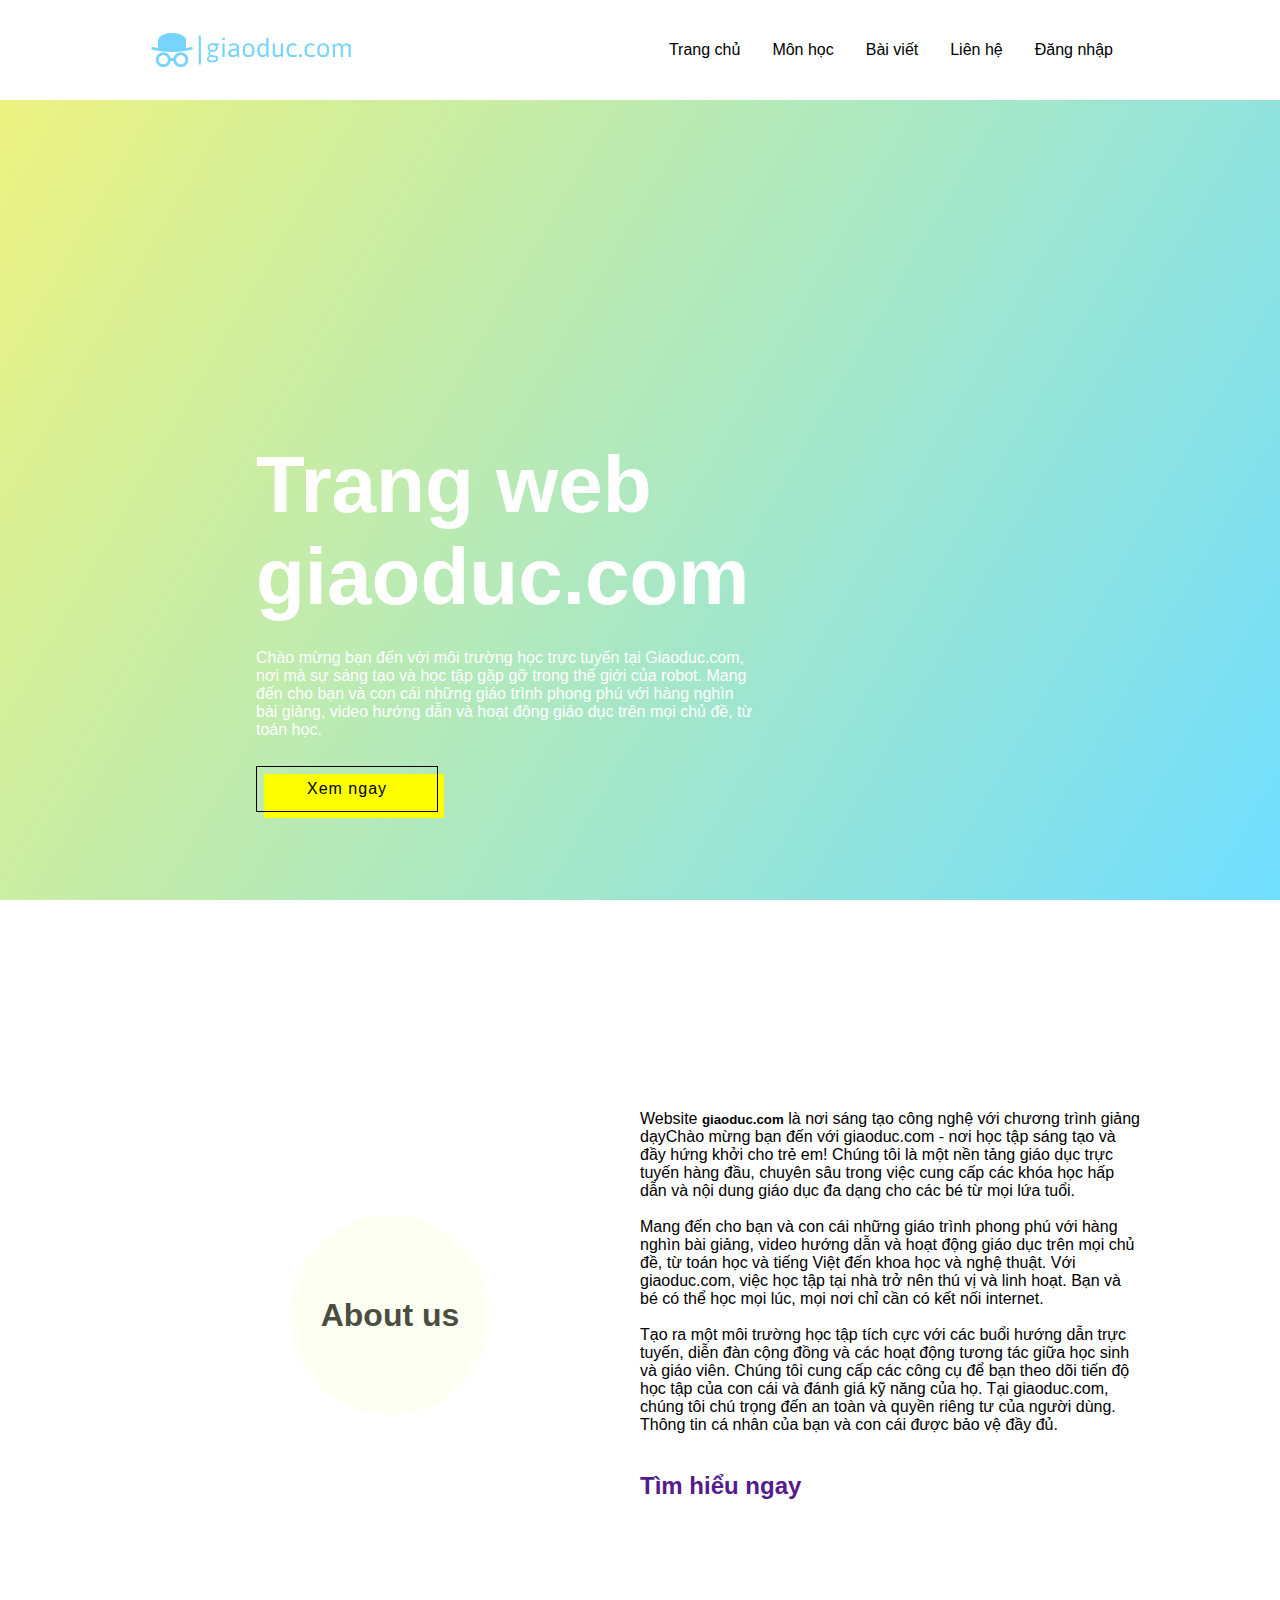
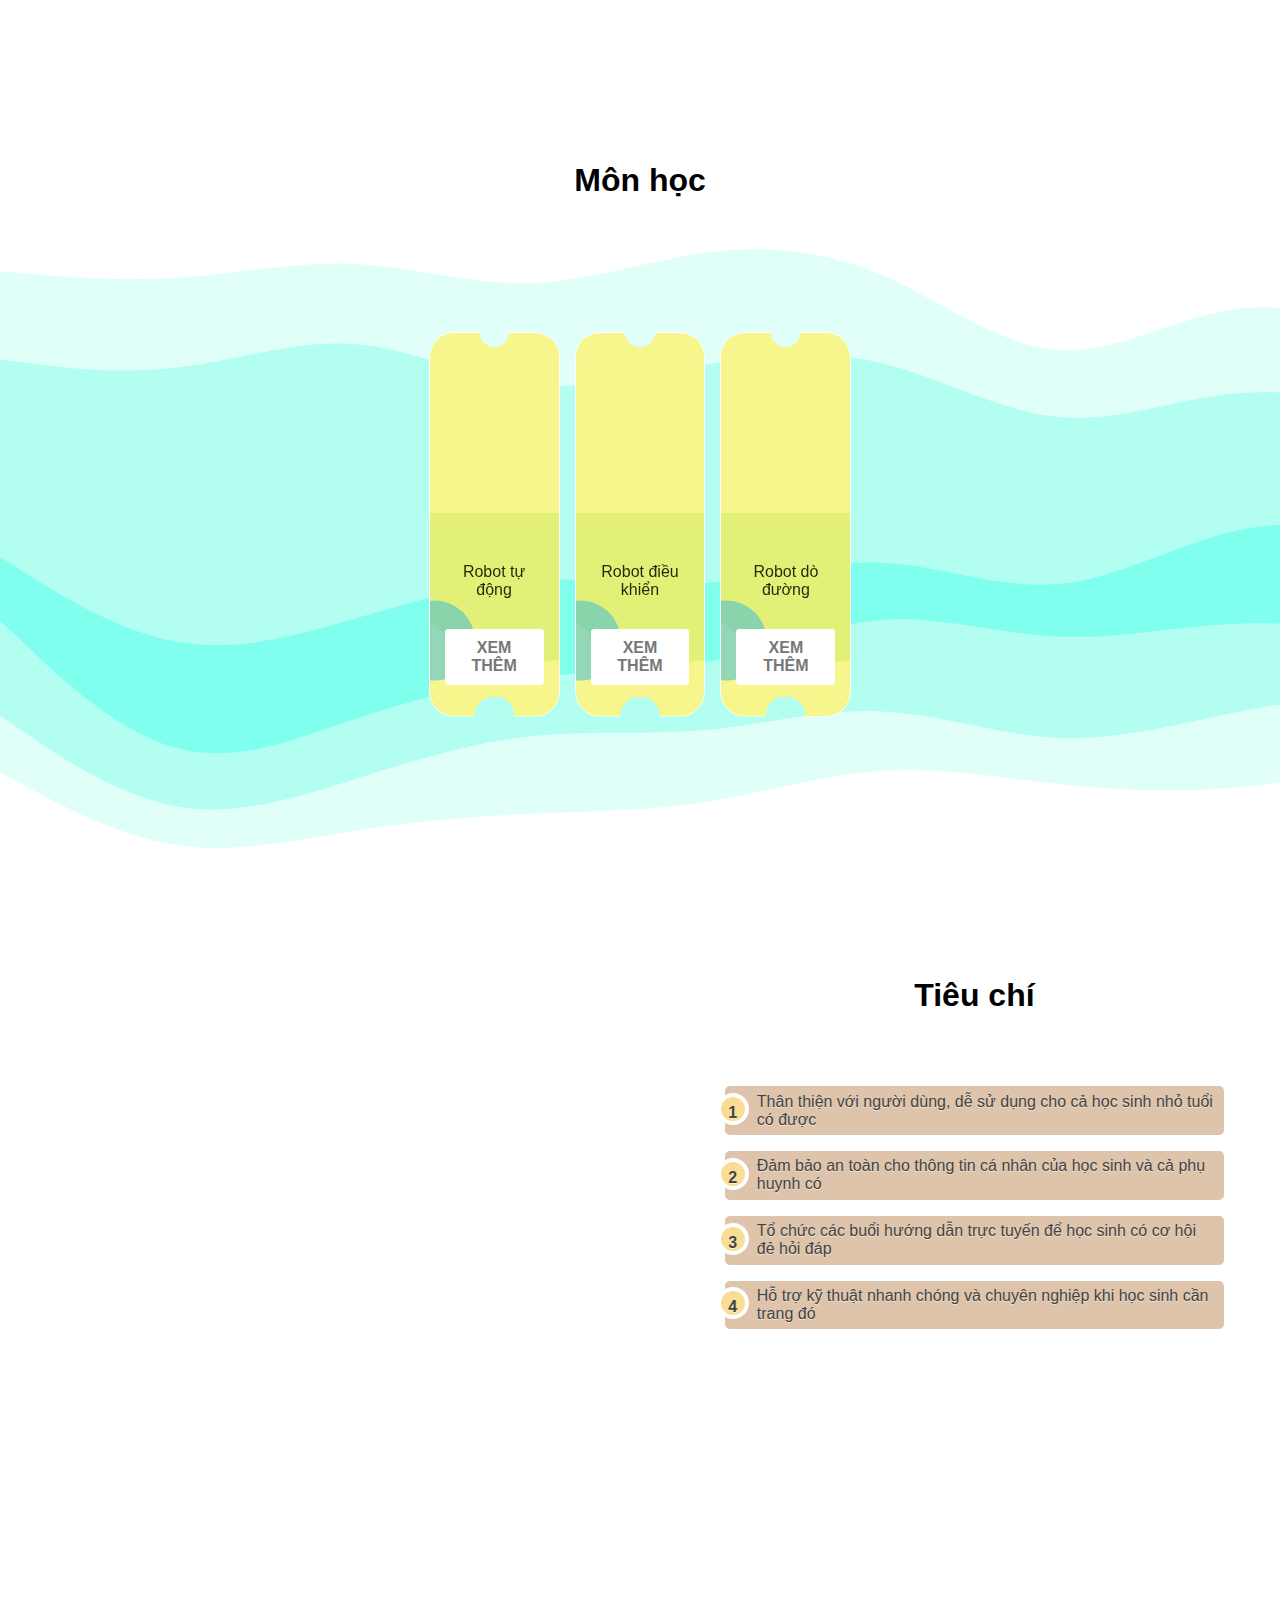
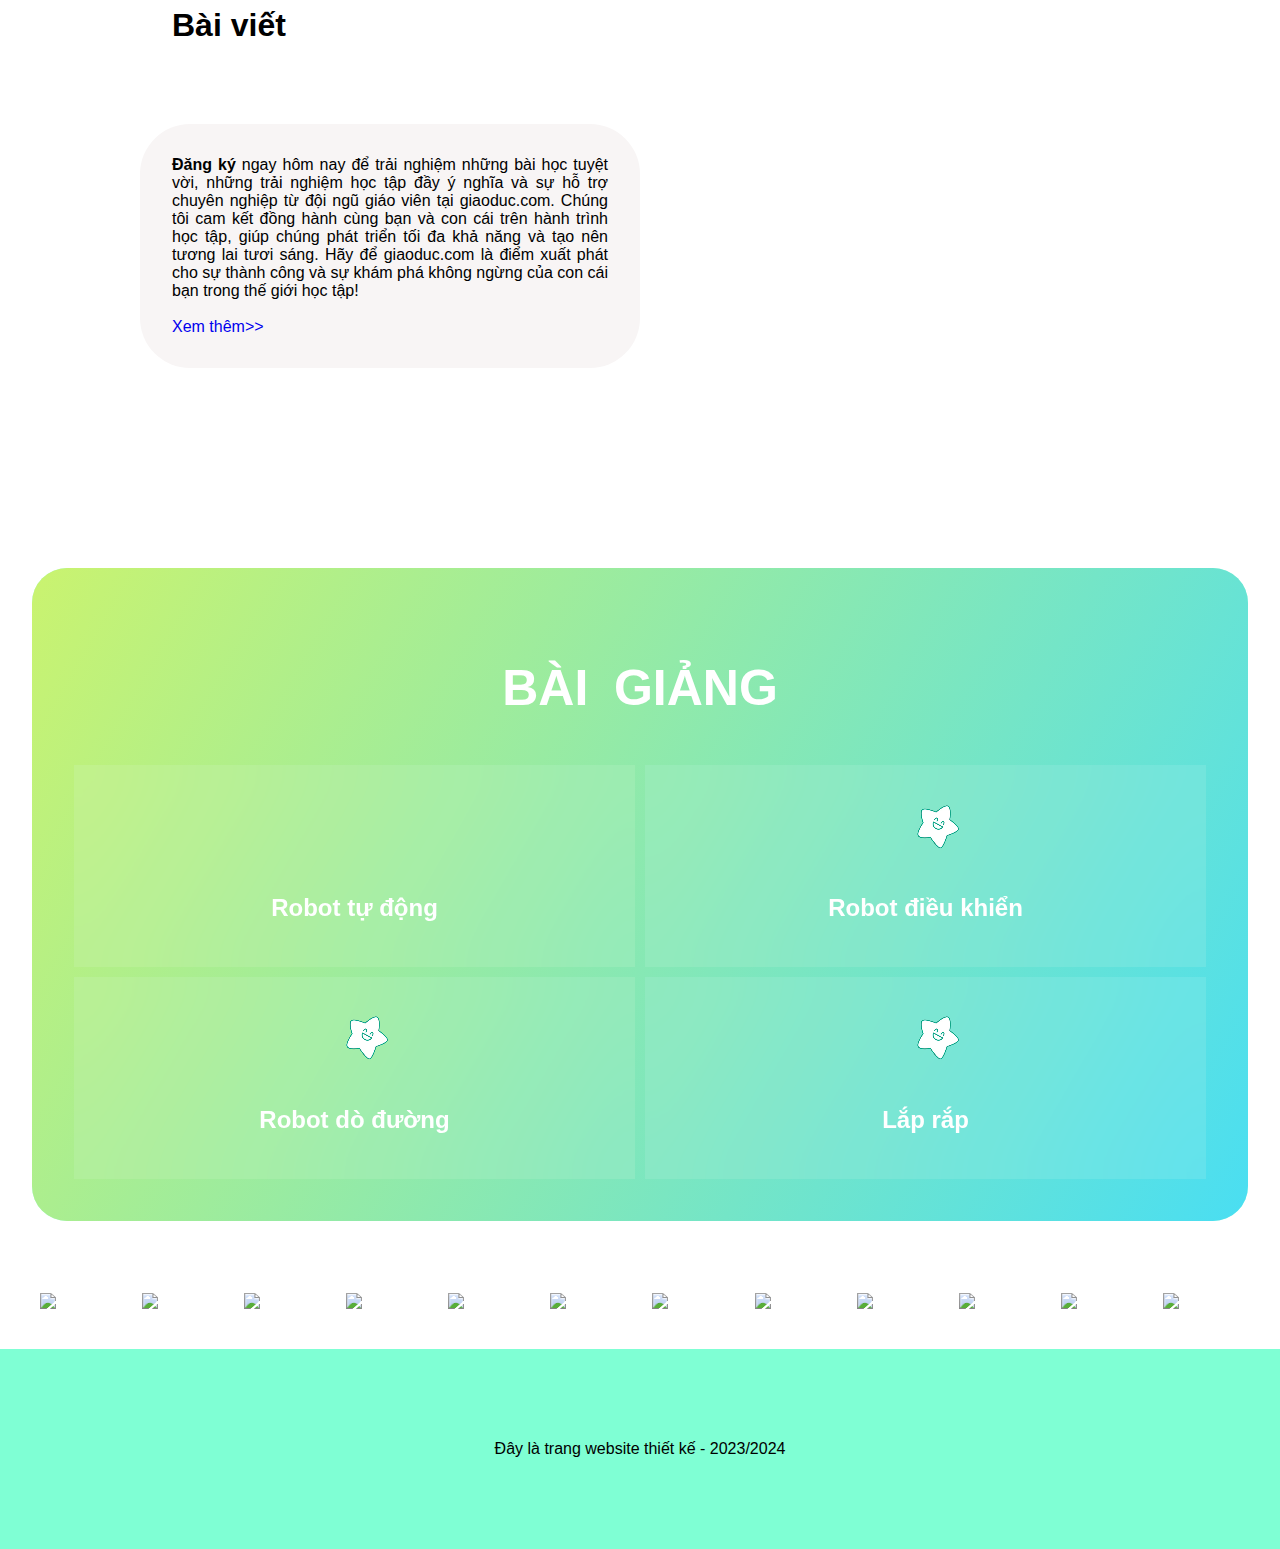
==== index.html @ 17409493 "Add files via upload" ====
<!DOCTYPE html>

<head>
    <title>Trang chủ</title>
    <meta name="viewport" content="width=device-width, initial-scale=1.0">
    <link rel="stylesheet" href="style.css">
    <script src="https://cdnjs.cloudflare.com/ajax/libs/jquery/3.7.1/jquery.min.js"
        integrity="sha512-v2CJ7UaYy4JwqLDIrZUI/4hqeoQieOmAZNXBeQyjo21dadnwR+8ZaIJVT8EE2iyI61OV8e6M8PP2/4hpQINQ/g=="
        crossorigin="anonymous" referrerpolicy="no-referrer"></script>

    <script src="https://cdnjs.cloudflare.com/ajax/libs/magnific-popup.js/1.1.0/jquery.magnific-popup.js"
        integrity="sha512-C1zvdb9R55RAkl6xCLTPt+Wmcz6s+ccOvcr6G57lbm8M2fbgn2SUjUJbQ13fEyjuLViwe97uJvwa1EUf4F1Akw=="
        crossorigin="anonymous" referrerpolicy="no-referrer"></script>

    <link rel="stylesheet" href="https://cdnjs.cloudflare.com/ajax/libs/magnific-popup.js/1.1.0/magnific-popup.css"
        integrity="sha512-WEQNv9d3+sqyHjrqUZobDhFARZDko2wpWdfcpv44lsypsSuMO0kHGd3MQ8rrsBn/Qa39VojphdU6CMkpJUmDVw=="
        crossorigin="anonymous" referrerpolicy="no-referrer" />
</head>

<body>
    <header>

        <nav class="navbar" style="background-color: white;">
            <div class="flex">
                <!-- LOGO -->
                <a class="logo" href="./index.html">
                    <img class="" src="./logo.png" alt="image1" width="200">
                </a>
                <!-- MENU CHÍNH -->
                <div>
                    <ul>
                        <li><a href="index.html">Trang chủ</a></li>
                        <li><a href="#click-in-link">Môn học</a></li>
                        <li><a href="contents.html">Bài viết</a></li>
                        <li><a href="">Liên hệ</a></li>
                        <li><a href="login.html">Đăng nhập</a></li>
                    </ul>
                </div>
            </div>
        </nav>


        <div class="bk-image" style="position: relative;overflow: hidden;">
            <!-- <img class="background" src="./tk(1).jpg" alt="image1"> -->
            <div class="c-flex">
                <div class="text-contain">
                    <h1 style="font-size: 500%; margin-bottom: 0rem!important   ;">Trang web giaoduc.com</h1>
                    <div>
                        <h5 style="font-size: 100%; font-weight: normal;">
                            Chào mừng bạn đến với môi trường học trực tuyến tại Giaoduc.com, nơi mà sự sáng tạo và học
                            tập gặp gỡ trong thế giới của robot.
                            Mang đến cho bạn và con cái những giáo trình phong phú với hàng nghìn bài giảng, video hướng
                            dẫn và hoạt động giáo dục trên mọi chủ đề, từ toán học.
                        </h5>
                    </div>
                    <button class="button-52" href="#videostory" id="video" role="button">Xem ngay</button>
                </div>

            </div>
            <!-- <div class="" style="
            position: absolute;
            bottom: 256px;
            left: 128px;">

            <h1 style="
                color: white;
                font-size: 350%;
                text-shadow: 2px 2px 5px #533838;">
                Giới thiệu Teky
            </h1>
            <h5 style="
                color: white;
                font-size: 250%;
                text-shadow: 2px 2px 5px #533838;">TEKY là Học viện sáng tạo công nghệ với chương trình giảng dạy STEAM</h5>

        </div> -->

        </div>

    </header>

    <section class="stt" style="
        padding-top: 65px;
        padding-bottom: 65px;
    ">
        <div class="bg-image flex" style="height: 700px;">
            <div class="flex-write">
                <div class="a">
                    <div class="flex-item">
                        <h1>
                            About us
                        </h1>
                    </div>
                </div>
                <div class="b">
                    Website <h5 style="text-decoration: bold; display: inline;">giaoduc.com</h5> là nơi sáng tạo công
                    nghệ với
                    chương trình giảng dạyChào mừng bạn đến với giaoduc.com - nơi học tập sáng tạo và đầy hứng khởi cho
                    trẻ em! Chúng tôi là một nền tảng giáo dục trực tuyến hàng đầu, chuyên sâu trong việc cung cấp các
                    khóa học hấp dẫn và nội dung giáo dục đa dạng cho các bé từ mọi lứa tuổi.
                    <br></br>

                    Mang đến cho bạn và con cái những giáo trình phong phú với hàng nghìn bài giảng, video hướng dẫn và
                    hoạt động giáo dục trên mọi chủ đề, từ toán học và tiếng Việt đến khoa học và nghệ thuật.

                    Với giaoduc.com, việc học tập tại nhà trở nên thú vị và linh hoạt. Bạn và bé có thể học mọi lúc, mọi
                    nơi chỉ cần có kết nối internet.
                    <br></br>

                    Tạo ra một môi trường học tập tích cực với các buổi hướng dẫn trực tuyến, diễn đàn cộng đồng và các
                    hoạt động tương tác giữa học sinh và giáo viên.

                    Chúng tôi cung cấp các công cụ để bạn theo dõi tiến độ học tập của con cái và đánh giá kỹ năng của
                    họ.

                    Tại giaoduc.com, chúng tôi chú trọng đến an toàn và quyền riêng tư của người dùng. Thông tin cá nhân
                    của bạn và con cái được bảo vệ đầy đủ.
                    <br></br>
                    <h2 style="
                            font-weight: bold; /* Chữ đậm */
                            text-decoration: none; /* Gạch chân */
                            ">
                        <a href="">Tìm hiểu ngay</a>
                    </h2>
                </div>
            </div>
        </div>
    </section>


    <section class="section-card nk" id="click-in-link">
        <div style="text-align: center;">
            <h1 style="
                margin-top: 0px;
                margin-bottom: 0px;    
                z-index: 9;
                position: relative;
            ">
                Môn học
            </h1>
        </div>
        <div class="cont">
            <div class="bt bg-image d-flex" style="height: 550px;">
                <div class="container animated">
                    <div class="image">
                        <img class="img-card" src="https://docom.edu.vn/wp-content/uploads/2019/10/stem-2.jpg" alt="">
                    </div>
                    <div class="con-text">
                        Robot tự động
                        <!-- Các bộ môn giảng dạy tại Teky gồm: Lập trình và phát triển ứng dụng, Robotics Engineering, Công nghệ 3D và MultiMedia. 
                    Chúng tôi tin rằng trẻ em Việt Nam có cơ hội phát triển mạnh mẽ trong một nền kinh tế số và cần được 
                    trang bị sẵn sàng để trở thành những doanh nhân công nghệ trong tương lai. -->
                        <!-- <a class="button" href="">Xem thêm</a> -->
                        <div class="text-box">
                            <a href="multimedia.html" class="btn btn-white btn-animate">xem thêm</a>
                        </div>
                    </div>
                </div>

                <div class="container animated">
                    <div class="image">
                        <img class="img-card"
                            src="https://cdnfiles.bizgo.vn/619/images/2020/10/co-giao-mam-non-khoi-xuong-nhieu-phuong-phap-giao-duc-tien-tien.jpg"
                            alt="">
                    </div>
                    <div class="con-text">
                        Robot điều khiển
                        <div class="text-box">
                            <a href="multimedia.html" class="btn btn-white btn-animate">xem thêm</a>
                        </div>
                    </div>
                </div>

                <div class="container animated">
                    <div class="image">
                        <img class="img-card"
                            src="https://images2.thanhnien.vn/uploaded/nuvuong/2020_12_19/_dsc2103_VLLF.jpg?width=500"
                            alt="">
                    </div>
                    <div class="con-text">
                        Robot dò đường
                        <div class="text-box">
                            <a href="multimedia.html" class="btn btn-white btn-animate">xem thêm</a>
                        </div>
                    </div>
                </div>

            </div>
        </div>

    </section>


    <section class="section-card sms" style="background-color: transparent;">
        <div class="d-flex" style="flex-direction: column;">


            <div class="t-flex">

                <div class="t-image">
                    <img class="img-shape img-card" src="
                    https://www.parents.com/thmb/595334Wl0HQnRAxfMv6Fy7bf9ME=/1500x0/filters:no_upscale():max_bytes(150000):strip_icc()/shutterstock_172261862-2--d36510500ca044e1bd9bb51f798b3141.jpg
                    " alt="">
                </div>
                <div class="t-content">

                    <div class="t-header" style="text-align: center;">
                        <h1>Tiêu chí</h1>
                    </div>

                    <ul class="ul">
                        <li>Thân thiện với người dùng, dễ sử dụng cho cả học sinh nhỏ tuổi có được</li>
                        <li>Đảm bảo an toàn cho thông tin cá nhân của học sinh và cả phụ huynh có</li>
                        <li>Tổ chức các buổi hướng dẫn trực tuyến để học sinh có cơ hội đẻ hỏi đáp</li>
                        <li>Hỗ trợ kỹ thuật nhanh chóng và chuyên nghiệp khi học sinh cần trang đó</li>
                    </ul>
                </div>


            </div>

        </div>
    </section>

    <section class="section-card sc">
        <img class="box-tck" src="https://gtelocalize.com/wp-content/uploads/education-translation-company-cover.jpg"
            alt="">
        <div class="bg-image k-flex sk">
            <div class="t-header" style="padding-top: 3rem;padding-left:2rem;">
                <h1>
                    Bài viết
                </h1>
            </div>
            <div class="sector">
                <div class="images">
                    <!-- <img style="max-width: 100%;" src="tk(1).jpg" alt=""> -->
                </div>
                <div class="contents">
                    <h4 style="text-decoration: bold; display: inline;">Đăng ký</h4> ngay hôm nay để trải nghiệm những
                    bài học tuyệt vời, những trải nghiệm học tập đầy ý nghĩa và sự hỗ trợ chuyên nghiệp từ đội ngũ giáo
                    viên tại giaoduc.com. Chúng tôi cam kết đồng hành cùng bạn và con cái trên hành trình học tập, giúp
                    chúng phát triển tối đa khả năng và tạo nên tương lai tươi sáng.

                    Hãy để giaoduc.com là điểm xuất phát cho sự thành công và sự khám phá không ngừng của con cái bạn
                    trong thế giới học tập!
                    <br><br>

                    <a href="contents.html" alt="">Xem thêm>></a>

                </div>
            </div>
        </div>

    </section>

    <section>
        <div class="section-card section-video">
            <div class="sect">
                <div>
                </div>
                <div class="sections-title">
                    <div class="wavy">
                        <h2 style="--i:2; font-size: 50px;">BÀI</span>
                            <h2 style="--i:6; font-size: 50px;"> </span>
                                <h2 style="--i:8; font-size: 50px;">GIẢNG</span>
                    </div>
                    <div class="content">
                        <div class="row">
                            <div class="column">
                                <video width="80" height="80" autoplay muted loop>
                                    <source src="video.webm" type="video/webm">
                                </video>
                                <a href="details.html">
                                    <h2>Robot tự động</h2>
                                </a>

                            </div>

                            <div class="column">
                                <video width="80" height="80" autoplay muted loop>
                                    <source src="video.webm" type="video/webm">
                                </video>
                                <a href="details.html">
                                    <h2>Robot điều khiển</h2>
                                </a>
                            </div>

                            <div class="column">
                                <video width="80" height="80" autoplay muted loop>
                                    <source src="video.webm" type="video/webm">
                                </video>
                                <a href="details.html">
                                    <h2>Robot dò đường</h2>
                                </a>
                            </div>

                            <div class="column">
                                <video width="80" height="80" autoplay muted loop>
                                    <source src="video.webm" type="video/webm">
                                </video>
                                <a href="details.html">
                                    <h2>Lắp rắp</h2>
                                </a>
                            </div>
                        </div>
                    </div>
                </div>
            </div>
        </div>
    </section>

    <section class="sectss">
        <div class="carousel">

            <div class="carousel__items">
                <img class="carousel__img"
                    src="https://livedemo00.template-help.com/wt_58879_v1/images/home-07-384x256.jpg">
                <img class="carousel__img"
                    src="https://livedemo00.template-help.com/wt_58879_v1/images/home-08-384x256.jpg">
                <img class="carousel__img"
                    src="https://livedemo00.template-help.com/wt_58879_v1/images/home-11-384x256.jpg">
                <img class="carousel__img"
                    src="https://livedemo00.template-help.com/wt_58879_v1/images/home-09-384x256.jpg">
                <img class="carousel__img"
                    src="https://livedemo00.template-help.com/wt_58879_v1/images/home-10-384x256.jpg">

                <img class="carousel__img"
                    src="https://livedemo00.template-help.com/wt_58879_v1/images/home-07-384x256.jpg">
                <img class="carousel__img"
                    src="https://livedemo00.template-help.com/wt_58879_v1/images/home-08-384x256.jpg">
                <img class="carousel__img"
                    src="https://livedemo00.template-help.com/wt_58879_v1/images/home-11-384x256.jpg">
                <img class="carousel__img"
                    src="https://livedemo00.template-help.com/wt_58879_v1/images/home-09-384x256.jpg">
                <img class="carousel__img"
                    src="https://livedemo00.template-help.com/wt_58879_v1/images/home-10-384x256.jpg">

                <img class="carousel__img"
                    src="https://livedemo00.template-help.com/wt_58879_v1/images/home-09-384x256.jpg">
                <img class="carousel__img"
                    src="https://livedemo00.template-help.com/wt_58879_v1/images/home-10-384x256.jpg">

            </div>
        </div>

    </section>


    <footer style="background-color: aquamarine; height: 200px" id="address">
        <p style="text-align: center;">
            Đây là trang website thiết kế - 2023/2024
        </p>
    </footer>

    <div id="videostory" style="display: flex; align-items: center ; 
    justify-content: center;">
        <iframe id='iame' style="display: none;" width="560" height="410"
            src="https://www.youtube.com/embed/tAvOOTgGZw0?si=-RJew6k0mh5dyVUH" title="YouTube video player"
            frameborder="0"
            allow="accelerometer; autoplay; clipboard-write; encrypted-media; gyroscope; picture-in-picture; web-share"
            allowfullscreen></iframe>
    </div>

    <script>
        $('#video').click(function () {
            $("#iame").css(
                "display", "block"
            );
        });

        $('#video').magnificPopup({
            type: 'inline',
            midClick: true,
        })
    </script>
</body>

</html>
---- style.css ----
*,
*:before,
*:after {
    box-sizing: border-box;
}

html {
    height: 100%;
}

a {
    text-decoration: none;
}

body {
    margin: 0;
    height: 100%;
    font-family: 'Gill Sans', 'Gill Sans MT', Calibri, 'Trebuchet MS', sans-serif;
    background-image: url(https://technext.github.io/courier/v1.0.0/assets/img/gallery/bg.png);
    z-index: 999;
    position: relative;
}


.navbar {
    overflow: hidden;
    background-color: transparent;
    position: fixed;
    top: 0;
    width: 100%;
    height: 100px;
    z-index: 999;
}

.flex {
    height: 100%;
    display: flex;
    justify-content: space-around;
    align-items: center;
}

header {
    display: block;
}

.bg-image {
    max-width: 1000px;
    margin: auto;
    height: auto;
    object-fit: cover;
}

ul {
    background-color: white;
    list-style-type: none;
    margin: 0;
    padding: 0;
    overflow: hidden;
}

li {
    float: left;
}

li a {
    display: block;
    color: black;
    text-align: center;
    padding: 14px 16px;
    text-decoration: none;
}

@media (max-width: 575.98px) {
    .background {
        width: 400px
    }
}

@media (max-width: 991.98px) {
    .background {
        width: 800px
    }

}

@media (max-width: 1199.98px) {}

.flex-write {
    display: flex;
    align-items: center;
    justify-content: center;
}

.section-card {
    padding: 2rem;
    width: 100%;
    overflow: hidden;
}

.cont {
    display: flex;
    margin-top: 50px;
    justify-content: space-evenly;
    transition: all 2s ease;
    /* width: 200%; */
}

.a {
    flex: 50%;
}

.b {
    flex: 50%;
}

.flex-item {
    display: flex;
    align-items: center;
    justify-content: center;
    position: relative;
}

.flex-item:after {
    content: '';
    height: 200px;
    width: 200px;
    background-color: #f4ffd2;
    border-radius: 50%;
    position: absolute;
    opacity: 0.3;
}

.container {
    height: 70%;
    background-color: rgb(246, 246, 141);
    display: flex;
    flex-direction: column;
    width: calc(100% / 3 - 15px);
    border: 1px solid white;
    border-radius: 25px;
    -webkit-mask: radial-gradient(circle at center top, transparent 15px, black 15px) top,
        radial-gradient(circle at center bottom, transparent 20px, black 20px) bottom;
    -webkit-mask-size: 100% 50%;
    -webkit-mask-repeat: no-repeat;
    /* transform: perspective(4000px) rotateY(-40deg); */
}

.img-card {
    max-width: 100%;
    height: auto;
    border-top-left-radius: 25px;
    border-top-right-radius: 25px;

}

.image {
    flex: 50%;
    overflow: hidden;
    -webkit-mask: radial-gradient(circle at center top, transparent 15px, black 15px) top;
    max-height: 200px;
}


.con-text {
    flex: 30%;
    display: flex;
    padding: 15px;
    align-items: center;
    text-align: center;
    justify-content: space-around;
    position: relative;
    flex-direction: column;
    opacity: 1;
}

div.container a.button {
    text-align: center;
    display: inline-block;
    padding: 10px;
    background: #00ffbf;
    height: auto;
    border-radius: 4px;
    margin-top: 10px;
    text-decoration: none;
    font-weight: 600;
    color: #231f1f;
    margin-top: 0;
    background: white;
    z-index: 9;
    /* box-shadow: 0px 5px; */
}


.text-box {
    position: relative;
    text-align: center;
    display: inline-block;
    padding: 10px;
    height: auto;
    border-radius: 4px;
    margin-top: 10px;
    text-decoration: none;
    font-weight: 600;
    color: #231f1f;
    margin-top: 0;
    background: white;
    z-index: 9;
}

.btn:link,
.btn:visited {
    text-transform: uppercase;
    text-decoration: none;
    display: contents;
    border-radius: inherit;
    transition: all .2s;
    position: absolute;
}

.btn:hover {
    transform: translateY(-3px);
    box-shadow: 0 10px 20px rgba(0, 0, 0, 0.2);
}

.btn:active {
    transform: translateY(-1px);
    box-shadow: 0 5px 10px rgba(0, 0, 0, 0.2);
}

.btn-white {
    background-color: #fff;
    color: #777;
}

.btn::after {
    content: "";
    display: inline-block;
    height: 100%;
    width: 100%;
    border-radius: 4px;
    position: absolute;
    top: 0;
    left: 0;
    z-index: -1;
    transition: all .5s;
}

.btn-white::after {
    background-color: #fff;
}

.btn:hover::after {
    transform: scaleX(1.4) scaleY(1.6);
    opacity: 0;
}

.btn-animated {
    animation: moveInBottom 5s ease-out;
    animation-fill-mode: backwards;
}

@keyframes moveInBottom {
    0% {
        opacity: 0;
        transform: translateY(45px);
    }

    100% {
        opacity: 1;
        transform: translateY(0px);
    }
}


.con-text:before {
    content: '';
    position: absolute;
    top: -20px;
    left: 0;
    width: 100%;
    height: 100%;
    background: #9bdc28;
    clip-path: circle(150px at 80% 0%);
    transition: 0.5s ease-in-out;
    opacity: 0.2;
}

.con-text:after {
    content: '';
    position: absolute;
    top: -20px;
    left: 0;
    width: 100%;
    height: 100%;
    background: #03A9F4;
    clip-path: circle(40px at 4% 70%);
    transition: 0.5s ease-in-out;
    opacity: 0.4;
}

.d-flex {
    height: 100%;
    display: flex;
    justify-content: space-around;
    align-items: center;
    flex-wrap: wrap;
    flex-direction: column;
}

.button {
    display: flex;
    margin: 20px;
    justify-content: center;
}

.button label {
    height: 15px;
    width: 15px;
    background: black;
    margin: 0 4px;
    border-radius: 20px;
    transition: all 0.5s ease;
}

.button label.active {
    width: 35px;
}

#one:checked~.button label.one {
    width: 35px;
}

#two:checked~.button label.two {
    width: 35px;
}


#two:checked~.button label.one {
    width: 15px;
}

input#two:checked~section .cont {
    margin-left: -100%;
}

input[type="radio"] {
    display: none;
}

div.t-flex {
    display: flex;
    align-items: center;
    background-image: url(https://codewithsadee.github.io/eduweb/assets/images/about-shape-3.png);
    background-repeat: no-repeat;
    background-position: right;
    background-size: contain;
}

div.t-image {
    flex: 50%;
    background-image: url(https://i.ibb.co/G2qHN8M/Remove-background-project.png);
    background-repeat: no-repeat;
    background-size: contain;
}

div.t-content {
    flex: 40%;
}

.img-shape {
    -webkit-mask: url(https://i.ibb.co/mBrmH0k/Mf15d.png) center/contain no-repeat;
}


ul.ul {
    counter-reset: li;
    background-color: transparent;
    list-style: none;
    padding: 1.5rem;
    text-shadow: 0 1px 0 rgba(255, 255, 255, .5);
}



ul.ul li {
    position: relative;
    display: block;
    padding: .4em .4em .4em 2em;
    margin: .5em 0;
    background: #dec4ab;
    color: #444;
    text-decoration: none;
    border-radius: .3em;
    transition: .3s ease-out;
}

ul.ul li:before {
    content: counter(li);
    counter-increment: li;
    position: absolute;
    left: -0.5em;
    top: 50%;
    margin-top: -1.1em;
    background: #f9dd94;
    height: 2em;
    width: 2em;
    line-height: 2em;
    border: .3em solid #fff;
    text-align: center;
    font-weight: bold;
    border-radius: 2em;
}

.t-header {
    padding-bottom: 1.15rem
}


.row {
    display: flex;
    flex-wrap: wrap;
    gap: 10px;
}


.column {
    flex: 40%;
    padding: 25px;
    background: rgba(255, 255, 255, .1);
    position: relative;
    backdrop-filter: blur(30px);
}

.column:hover {
    transition: all 1.5s cubic-bezier(0.215, 1.610, 0.355, 1);
    translate: -10px -10px -20px;
    box-shadow: #00000001 4px 4px 10px;
}

.column a {
    color: white;
}

.column a:hover {
    color: black !important;
}

@media screen and (max-width: 600px) {
    .row {
        flex-direction: column;
    }
}

.c-flex {
    display: flex;
    position: absolute;
    bottom: 88px;
    left: 256px;
}

.text-contain {
    flex: 50%;
    color: white;
    max-width: 500px;
    display: flex;
    flex-direction: column;
    flex-wrap: wrap;
    align-items: flex-start;
}

.bk-image {
    background-image: url("https://steame.vn/wp-content/uploads/2021/03/dinh-huong-giao-duc-stem-1.jpg");
    padding: 50vh 0;
    background-size: cover;
    position: relative;
}

.bk-image::after {
    content: "";
    position: absolute;
    top: 0;
    left: 0;
    width: 100%;
    height: 100%;
    background-image: linear-gradient(120deg, #eaee44, #33d0ff);
    opacity: .7;
    z-index: 0;
}

.bk-image>* {
    z-index: 10;
}


.animated {
    -webkit-transition: all 0.5s ease;
    transition: all 0.5s ease;
    position: relative;
    -webkit-animation: move-animation 2s ease-in-out infinite;
    animation: move-animation 2s ease-in-out infinite;
}



@-webkit-keyframes move-animation {
    0% {
        top: 3px;
    }

    50% {
        top: -3px;
    }

    100% {
        top: 3px;
    }

    ;
}


.sc {
    background-color: #ffffff;
    background-image: url("data:image/svg+xml,%3Csvg xmlns='http://www.w3.org/2000/svg' viewBox='0 0 1600 900'%3E%3Cdefs%3E%3ClinearGradient id='a' x1='0' x2='0' y1='1' y2='0'%3E%3Cstop offset='0' stop-color='%230FF'/%3E%3Cstop offset='1' stop-color='%23CF6'/%3E%3C/linearGradient%3E%3ClinearGradient id='b' x1='0' x2='0' y1='0' y2='1'%3E%3Cstop offset='0' stop-color='%23F00'/%3E%3Cstop offset='1' stop-color='%23FC0'/%3E%3C/linearGradient%3E%3C/defs%3E%3Cg fill='%23FFF' fill-opacity='0' stroke-miterlimit='10'%3E%3Cg stroke='url(%23a)' stroke-width='2'%3E%3Cpath transform='translate(0 0)' d='M1409 581 1450.35 511 1490 581z'/%3E%3Ccircle stroke-width='4' transform='rotate(0 800 450)' cx='500' cy='100' r='40'/%3E%3Cpath transform='translate(0 0)' d='M400.86 735.5h-83.73c0-23.12 18.74-41.87 41.87-41.87S400.86 712.38 400.86 735.5z'/%3E%3C/g%3E%3Cg stroke='url(%23b)' stroke-width='4'%3E%3Cpath transform='translate(0 0)' d='M149.8 345.2 118.4 389.8 149.8 434.4 181.2 389.8z'/%3E%3Crect stroke-width='8' transform='rotate(0 1089 759)' x='1039' y='709' width='100' height='100'/%3E%3Cpath transform='rotate(0 1400 132)' d='M1426.8 132.4 1405.7 168.8 1363.7 168.8 1342.7 132.4 1363.7 96 1405.7 96z'/%3E%3C/g%3E%3C/g%3E%3C/svg%3E");
    background-attachment: fixed;
    background-size: cover;
    position: relative;
    padding-top: 5rem;
    padding-bottom: 8rem;
}


.box-tck {
    position: absolute;
    top: -50px;
    left: 325px;
    -webkit-mask-image: url(https://i.ibb.co/WfFycHv/20021.png);
    -webkit-mask-position-x: right;
    -webkit-mask-position-y: bottom;
    -webkit-mask-repeat: no-repeat;
}

.sector {
    display: flex;
    flex-direction: row-reverse;
    flex-wrap: wrap;
    padding-top: 2.5rem;
    padding-bottom: 2.5rem;
}

.images {
    flex: 30%;
    overflow: hidden;
    padding: 2rem;
}

.contents {
    flex: 30%;
    padding: 2rem;
    text-align: justify;
    background-color: #f8f5f5;
    border-radius: 50px;
}

.b {
    z-index: 99;
}

.nk::before {
    content: "";
    position: absolute;
    overflow: hidden;
    width: 100%;
    height: 100%;
    background: rgba(255, 255, 255, 0.5);
}

.nk {
    background-image: url(stacked-waves-haikei.svg);
    padding-bottom: 125px;
    padding-left: 0px;
    padding-right: 0px;
    background-size: cover;
    position: relative;
}

.stk {
    background-image: url("img1(1).jpg");
    background-repeat: no-repeat;
    background-position-x: right;
}


.k-flex {
    height: 100%;
    display: flex;
    align-items: flex-start;
    flex-wrap: wrap;
    flex-direction: column;
    justify-content: space-between;
}




footer {
    background-image: url(https://technext.github.io/courier/v1.0.0/assets/img/gallery/hero-header-bg.png);
    background-repeat: no-repeat;
    background-size: cover;
    display: flex;
    justify-content: center;
    align-items: center;
}

.head {
    height: 100px
}

.contain {
    margin: 50px;
    margin: 100px;
}

.contain h2 {
    display: inline;
    border-radius: 10px;
    background-color: #daeeff;
}

.flex1 {
    display: flex;
    flex-direction: column;
    flex-wrap: wrap;
    justify-content: space-evenly;
}

.flex2 {
    display: flex;
    flex-wrap: wrap;
}

.child1 {
    flex: 20%;
}

.child2 {
    flex: 60%;
}

.ig {
    width: fit-content;
    height: 200px;
    object-fit: cover;
    margin: auto;
}

.flex1 div h3 {
    display: inline;
    background-color: #00ffbf;
    border-radius: 10px;
}


.flex1 div {
    padding-bottom: 18px;
}

.fa-rocket {
    margin-right: 10px;
}

.section-video {
    display: flex;
    flex-direction: column;
    align-items: center;
    height: 100%;
    background-color: white;
    padding: 2rem;
}

.sect {
    background-color: aquamarine;
    border-radius: 35px;
    padding-left: 35px;
    padding-right: 35px;
    width: 100%;
    height: 100%;
    display: flex;
    align-items: center;
    align-content: flex-start;
    justify-content: space-around;
    color: white;
    position: relative;
    padding: 2rem;

}


.sections-title {
    padding: 10px;
    text-align: center;
    z-index: 99;
    flex: auto;
}

.sect:after {
    content: "";
    position: absolute;
    border-radius: 35px;
    top: 0;
    left: 0;
    width: 100%;
    height: 100%;
    background-image: linear-gradient(120deg, #eaee44, #33d0ff);
    opacity: .7;
    z-index: 0;
}

.wavy h2 {
    padding: 0.40rem;
    position: relative;
    display: inline-block;
    text-transform: uppercase;
    color: #fff;
    animation: waviy 10s infinite;
    animation-delay: calc(.1s * var(--i));

}

@keyframes waviy {

    0%,
    40%,
    100% {
        transform: translateY(0)
    }

    20% {
        transform: translateY(-20px)
    }
}


.button-52 {
    font-size: 16px;
    font-weight: 200;
    letter-spacing: 1px;
    padding: 13px 20px 13px;
    outline: 0;
    border: 1px solid black;
    cursor: pointer;
    position: relative;
    background-color: rgba(0, 0, 0, 0);
    user-select: none;
    -webkit-user-select: none;
    touch-action: manipulation;
}

.button-52:after {
    content: "";
    background-color: yellow;
    width: 100%;
    z-index: -1;
    position: absolute;
    height: 100%;
    top: 7px;
    left: 7px;
    transition: 1s cubic-bezier(0.175, 0.885, 0.32, 1.275);
}

.button-52:hover:after {
    top: 0px;
    left: 0px;
    background-color: #34d0ff;
}

@media (min-width: 768px) {
    .button-52 {
        padding: 13px 50px 13px;
    }
}



.mySlides {
    display: none;
}

img {
    vertical-align: middle;
}

/* phần trình chiếu các SLIDERS   */
.slideshow-container {
    width: 100%;
    position: relative;
    margin: auto;
}

.text {
    color: #f2f2f2;
    font-size: 15px;
    padding: 8px 12px;
    position: absolute;
    bottom: 8px;
    width: 100%;
    text-align: center;
}

.numbertext {
    color: #f2f2f2;
    font-size: 12px;
    padding: 8px 12px;
    position: absolute;
    top: 0;
}

.numbertext img {
    border-radius: 10px;
}

.dot {
    height: 15px;
    width: 15px;
    margin: 0 2px;
    background-color: #bbb;
    border-radius: 50%;
    display: inline-block;
    transition: background-color 0.6s cubic-bezier(0.989, 1, 0.22, 1);
}

.active {
    background-color: #717171;
}

.fade {
    animation-name: fade;
    animation-duration: 1s;
}

@keyframes fade {
    from {
        opacity: .9
    }

    to {
        opacity: 1
    }
}

.sms {
    padding-bottom: 6rem;
}

@media only screen and (max-width: 300px) {
    .text {
        font-size: 11px
    }
}

.sectss {
    padding: 2.5rem;
    background-color: white;

}

.carousel {
    max-width: 1650px;
    margin: 0 auto;
    overflow: hidden;
}

.carousel__items {
    display: flex;
    gap: 25px;
    animation: carousel 100s linear infinite;
}

.carousel__img {
    display: block;
    width: 640px;
    object-fit: contain;
}

@keyframes carousel {
    50% {
        transform: translateX(-3060px)
    }
}


#wrapper {
    width: 100%;
    height: 100vh;
    display: flex;
    justify-content: center;
    align-items: center;
    flex-wrap: wrap;
}

.iframe-link {
    flex: 0 0 1;
    margin: 0 10px;
    color: #fff;
}
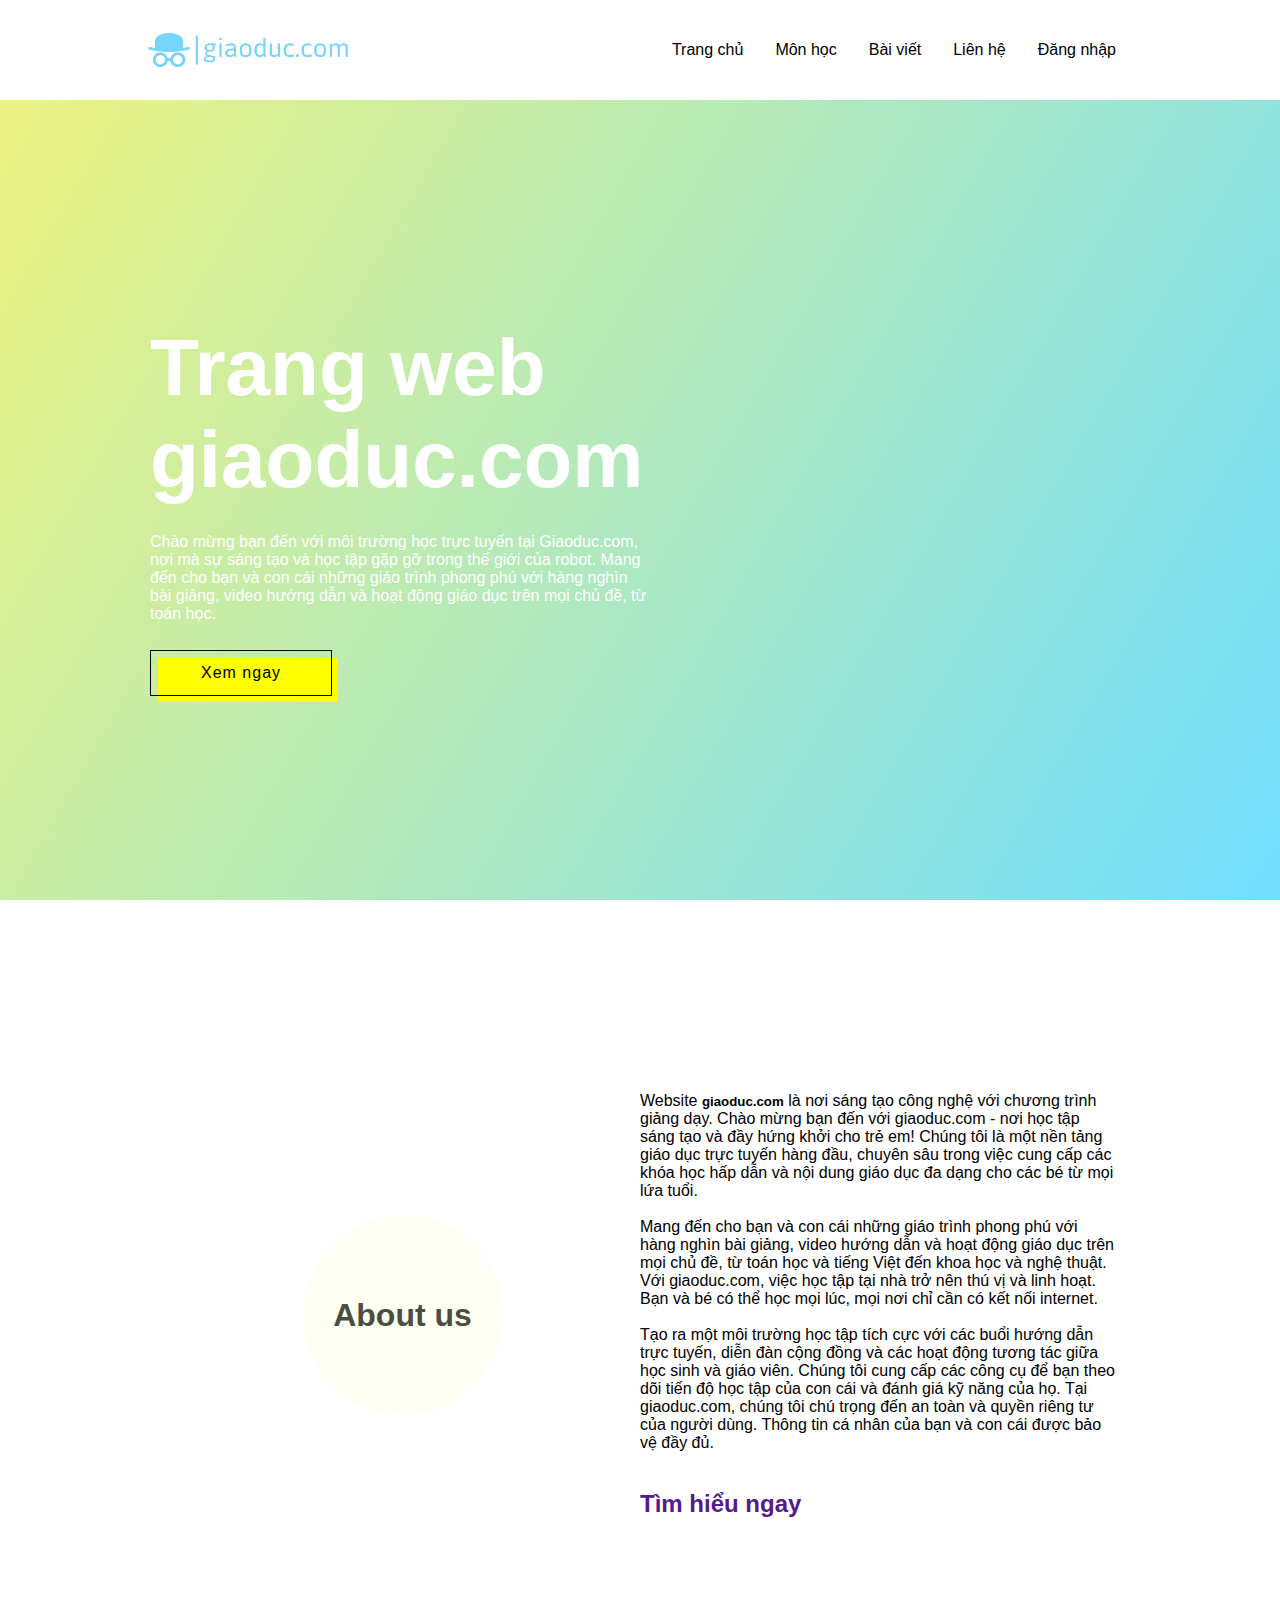
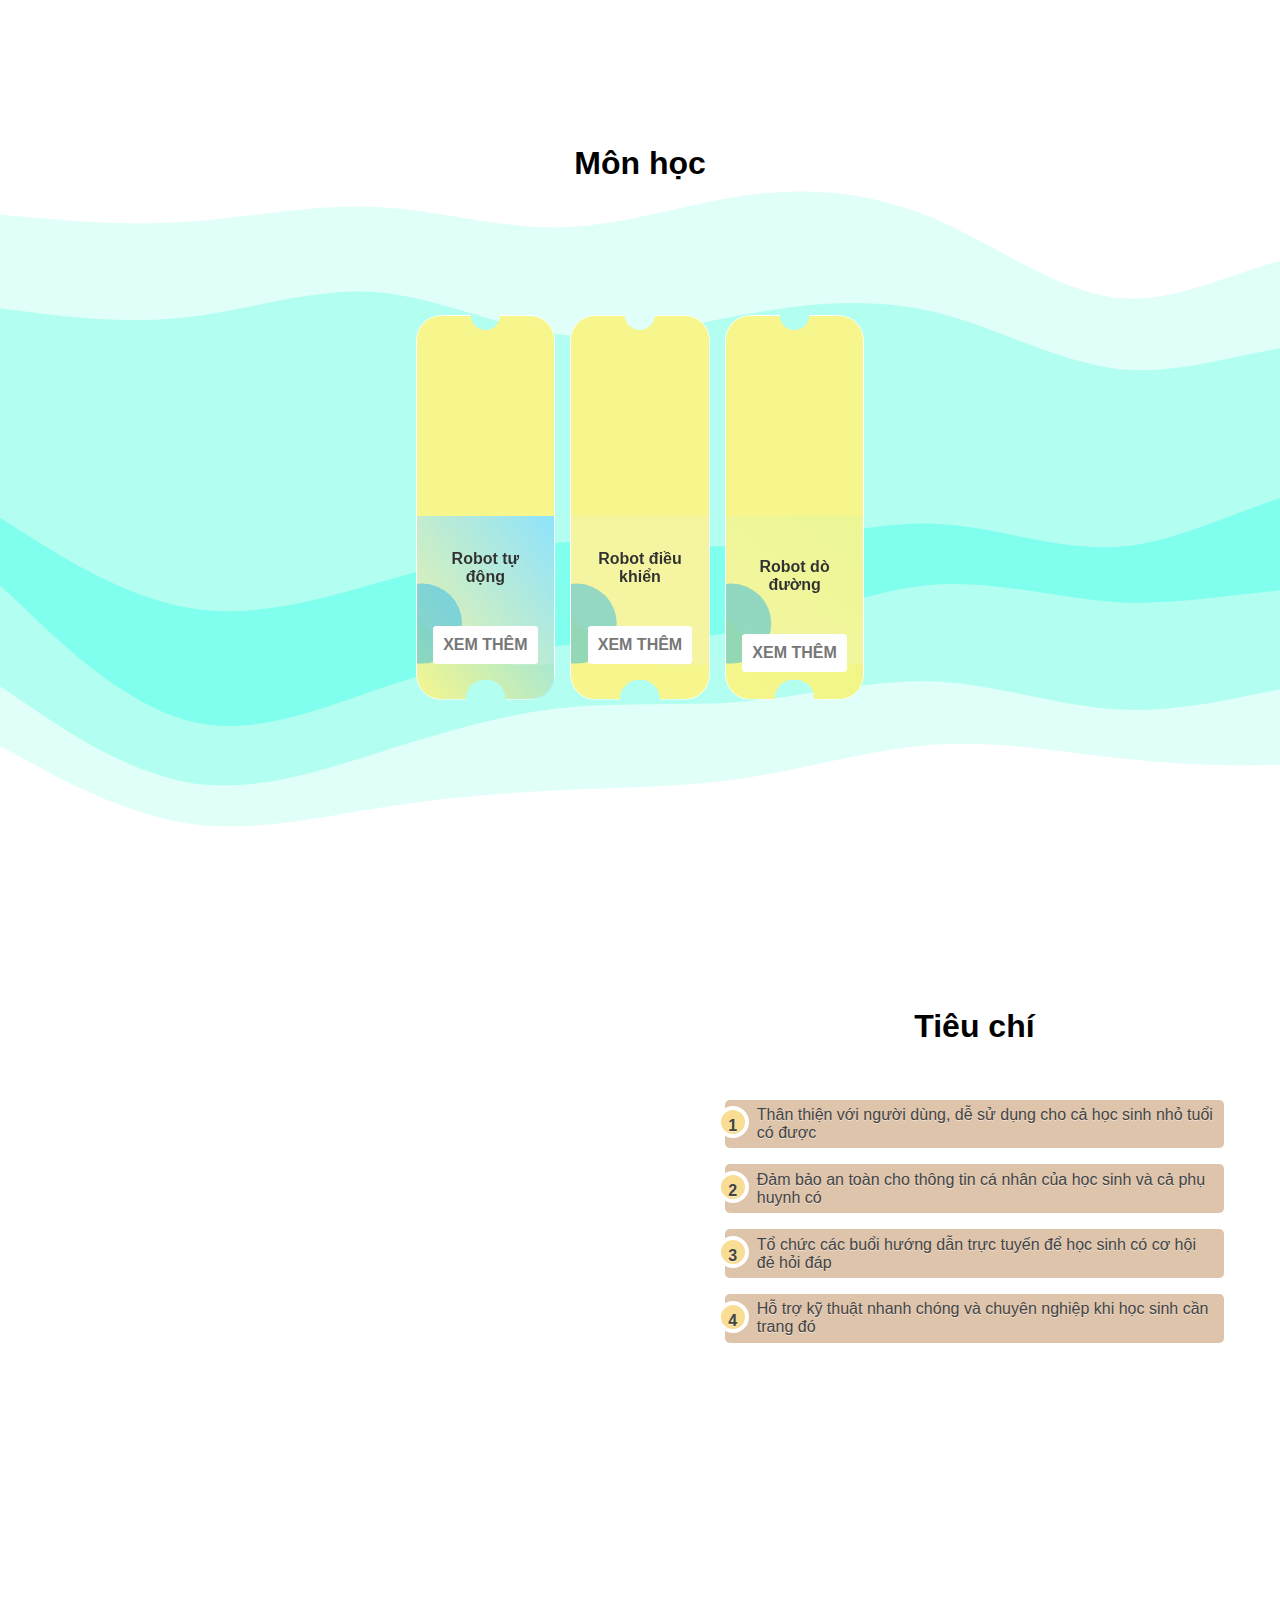
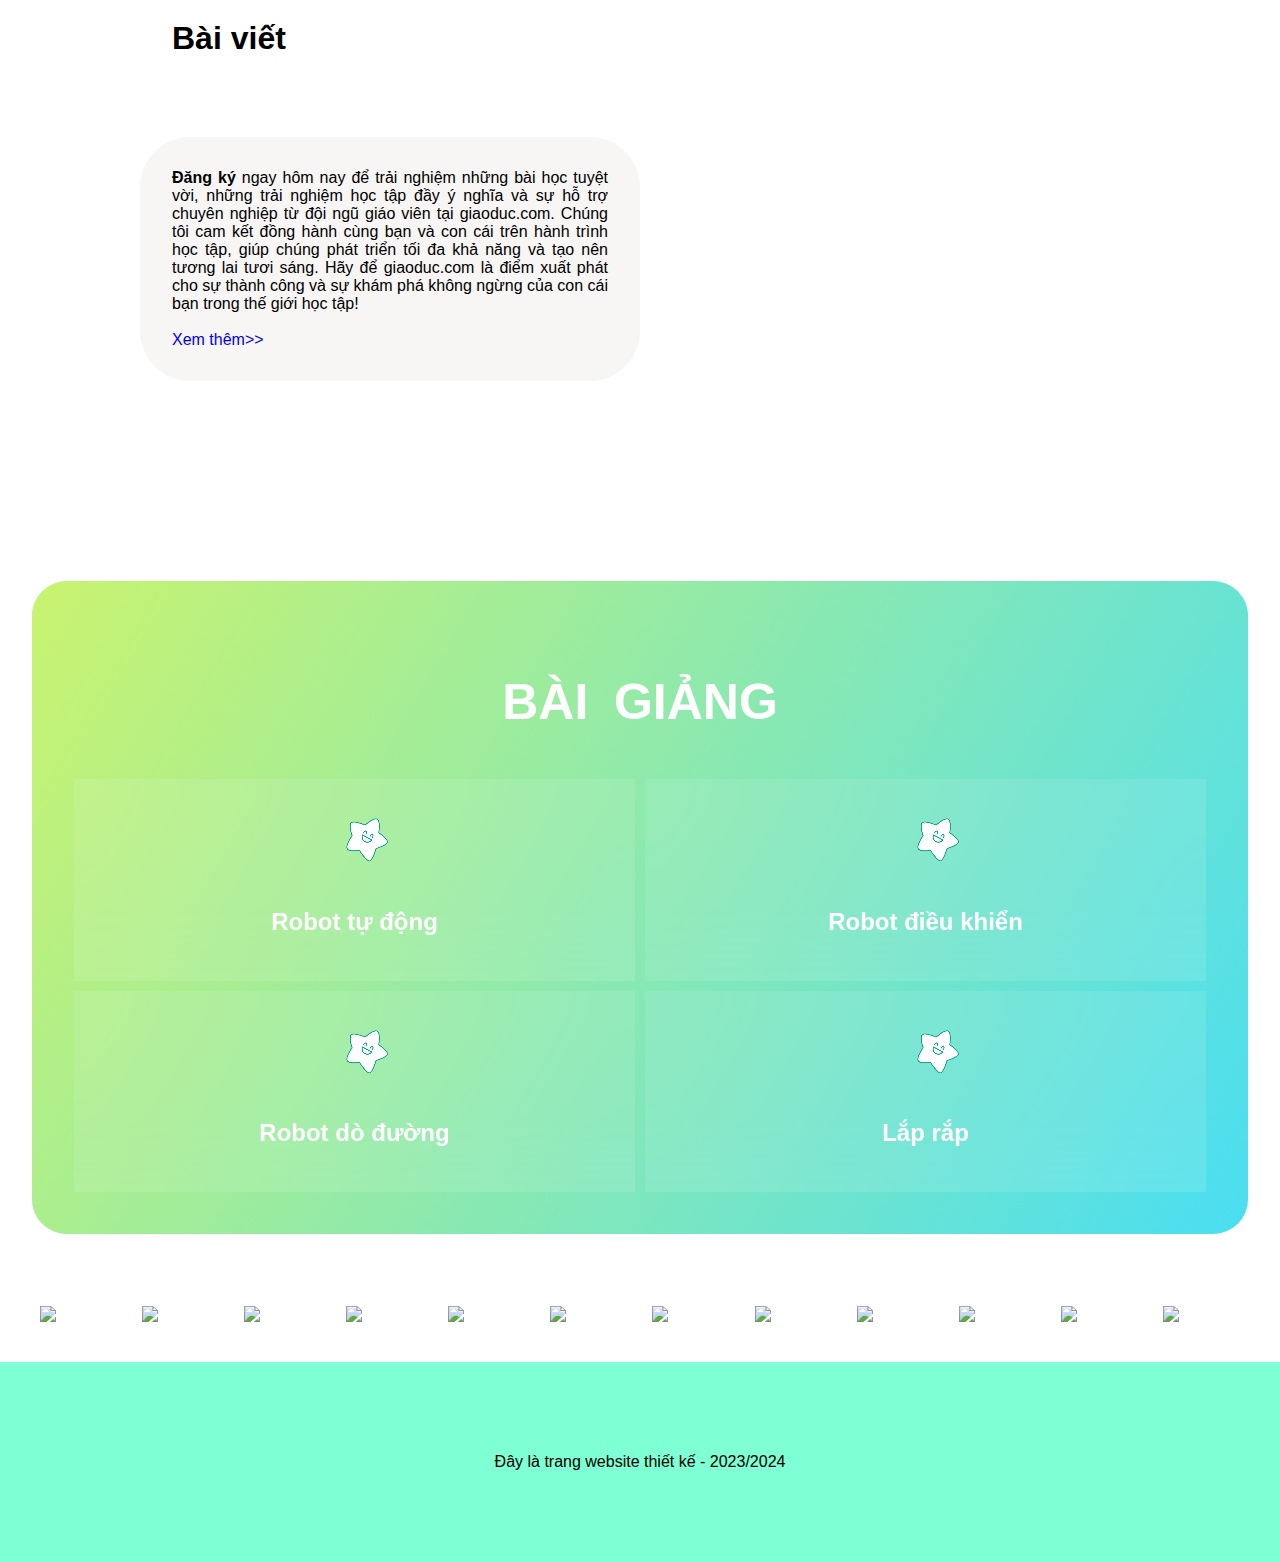
==== commit 81f0c393: "Add files via upload" ====
--- a/index.html
+++ b/index.html
@@ -1,9 +1,11 @@
 <!DOCTYPE html>
-
+<html lang="vi">
 <head>
     <title>Trang chủ</title>
+    <meta charset="UTF-8">
     <meta name="viewport" content="width=device-width, initial-scale=1.0">
     <link rel="stylesheet" href="style.css">
+    <script src="index.js"></script>
     <script src="https://cdnjs.cloudflare.com/ajax/libs/jquery/3.7.1/jquery.min.js"
         integrity="sha512-v2CJ7UaYy4JwqLDIrZUI/4hqeoQieOmAZNXBeQyjo21dadnwR+8ZaIJVT8EE2iyI61OV8e6M8PP2/4hpQINQ/g=="
         crossorigin="anonymous" referrerpolicy="no-referrer"></script>
@@ -15,36 +17,40 @@
     <link rel="stylesheet" href="https://cdnjs.cloudflare.com/ajax/libs/magnific-popup.js/1.1.0/magnific-popup.css"
         integrity="sha512-WEQNv9d3+sqyHjrqUZobDhFARZDko2wpWdfcpv44lsypsSuMO0kHGd3MQ8rrsBn/Qa39VojphdU6CMkpJUmDVw=="
         crossorigin="anonymous" referrerpolicy="no-referrer" />
+    <link rel="stylesheet" href="https://use.fontawesome.com/releases/v5.13.0/css/all.css">    
 </head>
 
 <body>
     <header>
 
         <nav class="navbar" style="background-color: white;">
-            <div class="flex">
+            <div class="flex" id="flex">
                 <!-- LOGO -->
                 <a class="logo" href="./index.html">
                     <img class="" src="./logo.png" alt="image1" width="200">
                 </a>
                 <!-- MENU CHÍNH -->
-                <div>
+                <div class="nav">
+                    <button  onclick="openNavbar()" id="btn-navbar" >
+                        <i id="iTag" class="fa fa-bars" aria-hidden="true"></i>
+                    </button>
                     <ul>
-                        <li><a href="index.html">Trang chủ</a></li>
-                        <li><a href="#click-in-link">Môn học</a></li>
-                        <li><a href="contents.html">Bài viết</a></li>
-                        <li><a href="">Liên hệ</a></li>
-                        <li><a href="login.html">Đăng nhập</a></li>
+                        <li class="ul-tg"><a href="index.html">Trang chủ</a></li>
+                        <li class="ul-tg"><a href="#click-in-link">Môn học</a></li>
+                        <li class="ul-tg"><a href="contents.html">Bài viết</a></li>
+                        <li class="ul-tg"><a href="">Liên hệ</a></li>
+                        <li class="ul-tg"><a href="login.html">Đăng nhập</a></li>
                     </ul>
                 </div>
             </div>
         </nav>
 
 
-        <div class="bk-image" style="position: relative;overflow: hidden;">
+        <div class="bk-image" style="position: relative;overflow: hidden; display: flex; align-items: center;">
             <!-- <img class="background" src="./tk(1).jpg" alt="image1"> -->
-            <div class="c-flex">
+            <div class="c-flex" style="margin-left: 200px;">
                 <div class="text-contain">
-                    <h1 style="font-size: 500%; margin-bottom: 0rem!important   ;">Trang web giaoduc.com</h1>
+                    <h1 class="tg-title" style="font-size: 500%; margin-bottom: 0rem!important   ;">Trang web giaoduc.com</h1>
                     <div>
                         <h5 style="font-size: 100%; font-weight: normal;">
                             Chào mừng bạn đến với môi trường học trực tuyến tại Giaoduc.com, nơi mà sự sáng tạo và học
@@ -57,31 +63,12 @@
                 </div>
 
             </div>
-            <!-- <div class="" style="
-            position: absolute;
-            bottom: 256px;
-            left: 128px;">
-
-            <h1 style="
-                color: white;
-                font-size: 350%;
-                text-shadow: 2px 2px 5px #533838;">
-                Giới thiệu Teky
-            </h1>
-            <h5 style="
-                color: white;
-                font-size: 250%;
-                text-shadow: 2px 2px 5px #533838;">TEKY là Học viện sáng tạo công nghệ với chương trình giảng dạy STEAM</h5>
-
-        </div> -->
-
         </div>
 
     </header>
 
     <section class="stt" style="
         padding-top: 65px;
-        padding-bottom: 65px;
     ">
         <div class="bg-image flex" style="height: 700px;">
             <div class="flex-write">
@@ -95,7 +82,7 @@
                 <div class="b">
                     Website <h5 style="text-decoration: bold; display: inline;">giaoduc.com</h5> là nơi sáng tạo công
                     nghệ với
-                    chương trình giảng dạyChào mừng bạn đến với giaoduc.com - nơi học tập sáng tạo và đầy hứng khởi cho
+                    chương trình giảng dạy. Chào mừng bạn đến với giaoduc.com - nơi học tập sáng tạo và đầy hứng khởi cho
                     trẻ em! Chúng tôi là một nền tảng giáo dục trực tuyến hàng đầu, chuyên sâu trong việc cung cấp các
                     khóa học hấp dẫn và nội dung giáo dục đa dạng cho các bé từ mọi lứa tuổi.
                     <br></br>
@@ -126,7 +113,6 @@
             </div>
         </div>
     </section>
-
 
     <section class="section-card nk" id="click-in-link">
         <div style="text-align: center;">
@@ -141,11 +127,11 @@
         </div>
         <div class="cont">
             <div class="bt bg-image d-flex" style="height: 550px;">
-                <div class="container animated">
+                <div id="ctn1" class="container animated">
                     <div class="image">
                         <img class="img-card" src="https://docom.edu.vn/wp-content/uploads/2019/10/stem-2.jpg" alt="">
                     </div>
-                    <div class="con-text">
+                    <div class="con-text" style="background-image: linear-gradient(53deg, #eaee4400, #75dfff);">
                         Robot tự động
                         <!-- Các bộ môn giảng dạy tại Teky gồm: Lập trình và phát triển ứng dụng, Robotics Engineering, Công nghệ 3D và MultiMedia. 
                     Chúng tôi tin rằng trẻ em Việt Nam có cơ hội phát triển mạnh mẽ trong một nền kinh tế số và cần được 
@@ -157,7 +143,7 @@
                     </div>
                 </div>
 
-                <div class="container animated">
+                <div id="ctn2" class="container animated">
                     <div class="image">
                         <img class="img-card"
                             src="https://cdnfiles.bizgo.vn/619/images/2020/10/co-giao-mam-non-khoi-xuong-nhieu-phuong-phap-giao-duc-tien-tien.jpg"
@@ -171,14 +157,14 @@
                     </div>
                 </div>
 
-                <div class="container animated">
+                <div id="ctn3" class="container animated">
                     <div class="image">
                         <img class="img-card"
                             src="https://images2.thanhnien.vn/uploaded/nuvuong/2020_12_19/_dsc2103_VLLF.jpg?width=500"
                             alt="">
                     </div>
-                    <div class="con-text">
-                        Robot dò đường
+                    <div class="con-text" style="background-image: linear-gradient(35deg, #eaee4400, #87ff001c);">
+                        <p>Robot dò đường</p>
                         <div class="text-box">
                             <a href="multimedia.html" class="btn btn-white btn-animate">xem thêm</a>
                         </div>
@@ -189,7 +175,6 @@
         </div>
 
     </section>
-
 
     <section class="section-card sms" style="background-color: transparent;">
         <div class="d-flex" style="flex-direction: column;">
@@ -223,7 +208,7 @@
     </section>
 
     <section class="section-card sc">
-        <img class="box-tck" src="https://gtelocalize.com/wp-content/uploads/education-translation-company-cover.jpg"
+        <img class="box-tck" id="i-box" src="https://gtelocalize.com/wp-content/uploads/education-translation-company-cover.jpg"
             alt="">
         <div class="bg-image k-flex sk">
             <div class="t-header" style="padding-top: 3rem;padding-left:2rem;">
@@ -375,4 +360,5 @@
     </script>
 </body>
 
-</html>+</html>
+ --- a/style.css
+++ b/style.css
@@ -25,7 +25,7 @@
 .navbar {
     overflow: hidden;
     background-color: transparent;
-    position: fixed;
+    position: fixed !important;
     top: 0;
     width: 100%;
     height: 100px;
@@ -93,6 +93,7 @@
 
 .section-card {
     padding: 2rem;
+    padding-top: 5rem;
     width: 100%;
     overflow: hidden;
 }
@@ -147,7 +148,7 @@
 
 .img-card {
     max-width: 100%;
-    height: auto;
+    height: -webkit-fill-available;
     border-top-left-radius: 25px;
     border-top-right-radius: 25px;
 
@@ -275,11 +276,11 @@
 .con-text:before {
     content: '';
     position: absolute;
-    top: -20px;
+    top: 0;
     left: 0;
     width: 100%;
     height: 100%;
-    background: #9bdc28;
+    background: #f5f5f3;
     clip-path: circle(150px at 80% 0%);
     transition: 0.5s ease-in-out;
     opacity: 0.2;
@@ -454,8 +455,6 @@
 .c-flex {
     display: flex;
     position: absolute;
-    bottom: 88px;
-    left: 256px;
 }
 
 .text-contain {
@@ -466,6 +465,7 @@
     flex-direction: column;
     flex-wrap: wrap;
     align-items: flex-start;
+    padding-top: 4rem !important;
 }
 
 .bk-image {
@@ -493,6 +493,8 @@
 
 
 .animated {
+    font-weight: bold;
+    color: black;
     -webkit-transition: all 0.5s ease;
     transition: all 0.5s ease;
     position: relative;
@@ -902,4 +904,272 @@
     flex: 0 0 1;
     margin: 0 10px;
     color: #fff;
+}
+
+i#iTag {
+    display: none !important;
+}
+
+.nav {
+    display: flex;
+}
+
+/* LARGE */
+@media only screen and (max-width: 674px) {
+    .c-flex {
+        margin-left: 100px !important;
+    }
+
+
+    .text-contain h1 {
+        font-size: 10vw !important;
+    }
+
+    .text-contain {
+        padding-top: 0px !important;
+    }
+
+    .text-contain div h5 {
+        font-weight: normal !important;
+        width: 75%;
+    }
+
+    .nav ul {
+        display: flex;
+        flex-direction: column !important;
+    }
+
+    .nav ul li {
+        display: none;
+    }
+
+    .navbar {
+        position: relative !important;
+        height: auto;
+    }
+
+    .flex {
+        flex-direction: column !important;
+        padding: 1rem !important;
+    }
+
+    .nav {
+        display: flex;
+        flex-direction: column;
+    }
+
+    i#iTag {
+        display: block !important;
+    }
+
+    .flex-write {
+        flex-direction: column !important;
+    }
+
+    .tg-title {
+        margin-top: 1px !important;
+    }
+
+    .bk-image {
+        justify-content: center !important;
+    }
+
+    .flex-write .b {
+        font-size: 2.6vw !important;
+        display: flex;
+        flex-direction: column;
+        align-items: center;
+        width: 75%;
+    }
+
+    .flex-write .a {
+        padding: 20px;
+        font-size: 2.6vw !important;
+    }
+
+    .b h5 {
+        display: contents !important;
+    }
+
+    .contents {
+        flex: 100%;
+    }
+
+    .k-flex {
+        align-items: center;
+    }
+
+    img#i-box {
+        display: none !important;
+    }
+
+    div.images {
+        display: none;
+    }
+
+    .d-flex {
+        justify-content: center;
+        gap: 15px;
+        flex-direction: column !important;
+        flex-wrap: nowrap !important;
+    }
+
+    .container .image {
+        display: none;
+    }
+
+    .container {
+        height: 25%;
+        width: 75%;
+        -webkit-mask: none;
+    }
+
+    .con-text:before {
+        top: 0px;
+        border-radius: 25px !important;
+    }
+
+    .bt.bg-image.d-flex {
+        width: 85%;
+    }
+
+    .con-text {
+        border-radius: 25px !important;
+    }
+
+    ul.ul {
+        padding-top: 0rem;
+    }
+
+    .t-image {
+        display: none;
+    }
+
+    .t-content {
+        display: flex;
+        flex-wrap: wrap;
+        flex-direction: column;
+    }
+}
+
+/* MEDIUM */
+/* For screens between 601 and 900 pixels */
+@media only screen and (min-width: 675px) and (max-width: 900px) {
+    .c-flex {
+        margin-left: 100px !important;
+    }
+
+    .flex-write {
+        width: 80% !important;
+    }
+
+    .flex-write .a {
+        font-size: 1.8vw !important;
+    }
+
+    .flex-write .b {
+        font-size: 2vw !important;
+    }
+
+    li {
+        display: block !important;
+    }
+
+    .k-flex {
+        align-items: center;
+    }
+
+    img#i-box {
+        display: none !important;
+    }
+
+    div.images {
+        display: none;
+    }
+
+    .d-flex {
+        justify-content: center;
+        gap: 20px;
+        flex-direction: column !important;
+        flex-wrap: nowrap !important;
+    }
+
+    .container .image {
+        display: none;
+    }
+
+    .container {
+        height: 25%;
+        width: 75%;
+        -webkit-mask: none;
+    }
+
+    .con-text:before {
+        top: 0px;
+        border-radius: 25px !important;
+    }
+
+    .bt.bg-image.d-flex {
+        width: 85%;
+    }
+
+    .con-text {
+        border-radius: 25px !important;
+    }
+
+    .sector {
+        padding: 2.5rem!important;
+    }
+
+    ul.ul {
+        font-size: 1.4vw;
+        padding-top: 0rem;
+    }
+}
+
+/* SMALL */
+@media only screen and (min-width: 901px) {
+    .c-flex {
+        margin-left: 150px !important;
+    }
+
+
+    .flex-write {
+        width: 95% !important;
+    }
+
+    li {
+        display: block !important;
+    }
+
+    ul.ul {
+        padding-top: 0.4rem!important;
+    }
+}
+
+
+section.section-card.sms {
+    background-image: linear-gradient(45deg, white, white);
+    position: relative;
+    z-index: 9999;
+}
+
+.container.animated#ctn1 {
+    background-image: url(https://demo.silocreativo.com/illustric/wp-content/uploads/sites/40/2022/09/illustric4.png);
+}
+
+.container.animated#ctn2 {
+    background-image: url(https://demo.silocreativo.com/illustric/wp-content/uploads/sites/40/2022/09/illustric6.png);
+}
+
+
+.container.animated#ctn3 {
+    background-image: url(https://demo.silocreativo.com/illustric/wp-content/uploads/sites/40/2022/09/illustric11.png);
+    background-position: right;
+}
+
+
+button {
+    background-color: white;
+    border: none;
 }